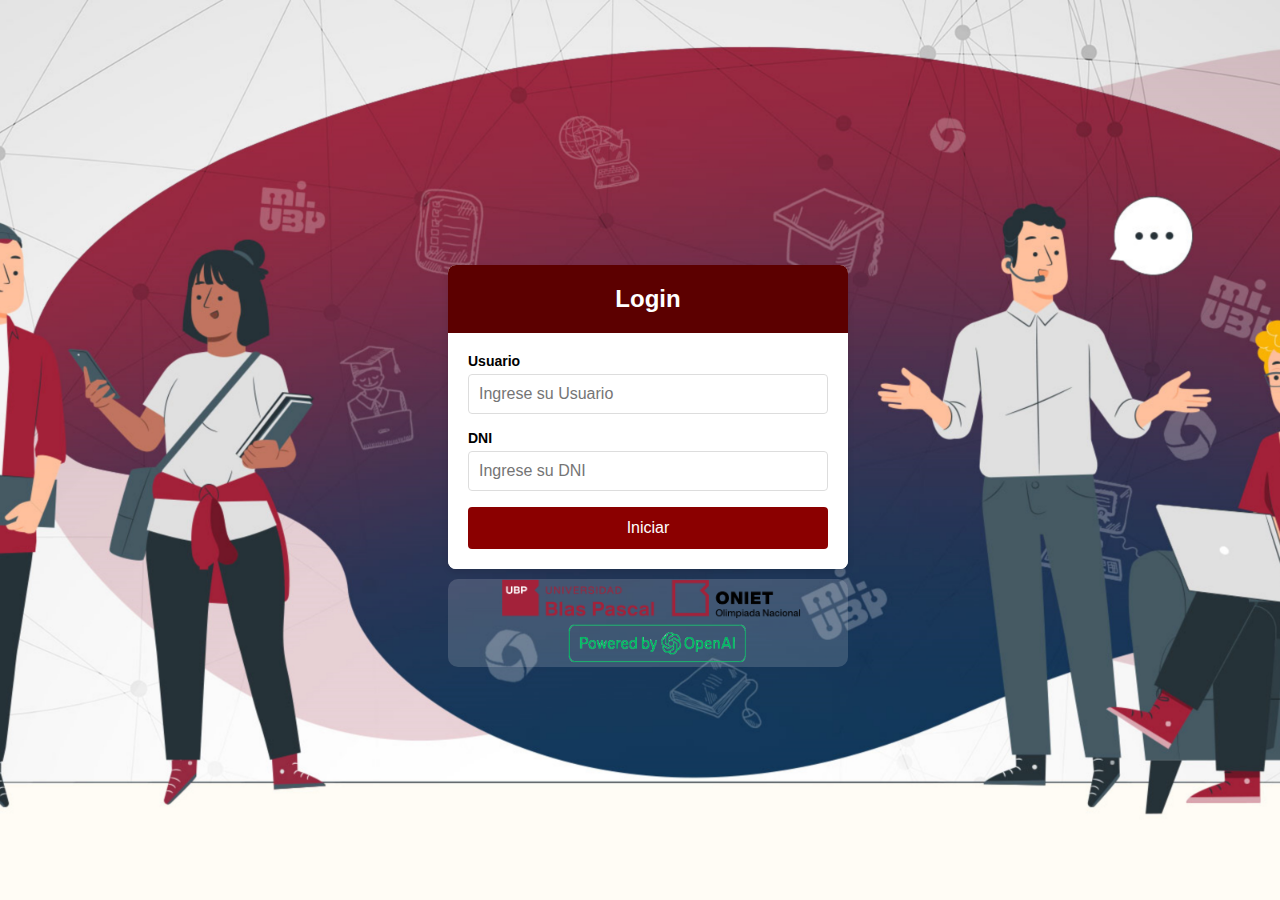
==== index.html @ 48d73fc2 "First commit" ====
<!DOCTYPE html>
<html lang="es">
<head>
    <meta charset="UTF-8">
    <meta name="viewport" content="width=device-width, initial-scale=1.0">
    <link rel="stylesheet" href="./app/pages/login/css/login-styles.css">
    <title>Iniciar Sesión</title>
</head>
<body class="bodymenu">
    <div class="login" id="loginForm">
        <div class="login-header">
            <h2>Login</h2>
        </div>
        <form id="login-form" class="login-form" action="./app/pages/login/page/login.php" method="POST">
            <div class="login-labels">
                <label for="nombre">Usuario</label>
                <input type="text" id="usuario" name="usuario" required placeholder="Ingrese su Usuario">
            </div>
            <div class="login-labels">
                <label for="dni">DNI</label>
                <input type="text" id="dni" name="dni" required placeholder="Ingrese su DNI" maxlength="8">
            </div>
            <button type="submit" class="submit-btn">Iniciar</button>   
        </form>
    
    <div id="message" style="display: none; text-align: center; padding: 1.25rem;"></div> <!-- Mensaje de éxito o error -->
    </div>
    </div>
    <div class="logod">
        <img class="logologin ms-5" src="./public/images/ubp-oniet.png" alt="logo de ubp">
        <img class="chat ms-5" src="./public/images/openia-logo.png" alt="logo de openia">
    </div>
    <script src="./app/pages/login/js/login.js"></script>
</body> 
</html>
---- app/pages/login/css/login-styles.css ----
html{
    height: 100%;
}
.bodymenu {
    font-family: Arial, sans-serif;
    background: url(illustration.jpg); 
    background-position: center;
    background-size: cover;
    background-attachment: fixed;
    height: auto !important;
    position: absolute;
    top: 50%;
    left: 50%;
    transform: translate(-50%, -50%);
}
.logod{
    background-color: #fffefe28;
    border-radius: 10px;
    width: 400px;
    margin-left: 1rem;
    margin-top: 10px;
}

.logologin{
    width: 300px;
    height: 40px;
    padding-left: 53px;
}
.chat{
    width: 180px;
    height: 40px;
    margin-left: 120px;
}
.bodypregunta{ 
    background-repeat: no-repeat;
    background-position: center;
    background-size: cover;
}


.navbar{
    background-color: #a02525;
    color: white;
}
.nav{
    color: white !important ;
    text-decoration: none !important;
}
.logoheadee{
    width: 50%;
}

.navbar-nav .nav-link:hover {
    color: rgb(0, 0, 0) !important;
}
.login {
    background-color: white;
    border-radius: 8px;
    box-shadow: 0 0.25rem 0.375rem rgba(0, 0, 0, 0.1);
    overflow: hidden;
    width: 400px;
    margin-top: 1rem;
    margin-left: 1rem;
    margin-right: 1rem;
}
.login-header {
    background-color: #5C0000; 
    color: white;
    padding: 1.25rem;
    text-align: center;
}
.login-header h2 {
    margin: 0;
    font-size: 1.5rem;
}
.login-form {
    padding: 1.25rem;
    background-color: #ffffff;
}
.login-labels {
    margin-bottom: 1rem;
}
.login-labels label {
    display: block;
    margin-bottom: 0.3125rem;
    font-weight: bold;
    font-size: 0.875rem;
}
.login-labels input {
    width: 100%;
    padding: 0.625rem;
    border: 1px solid #ddd;
    border-radius: 0.25rem;
    box-sizing: border-box;
    font-size: 1rem;
}
.submit-btn {
    background-color: #8B0000;
    color: white;
    border: none;
    padding: 0.75rem 1rem;
    border-radius: 0.25rem;
    cursor: pointer;
    width: 100%;
    font-size: 1rem;
    transition: background-color 0.3 ease;
}

.submit-btn:hover {
    background-color: #6B0000;
}

#message {
    display: none; /* Asegúrate de que esté oculto inicialmente */
    text-align: center;
    color: green;
    padding: 1.25rem;
    opacity: 0; /* Inicialmente transparente */
    transition: opacity 3s; /* Transición suave para la opacidad */
}

@media (max-width: 480px) {
    :root {
        font-size: 0.9rem;
    }
    .login {
        width: 300px;
        margin: 0;
        border-radius: 8px;
    }
    .logologin{
        width: 300px;
        height: 40px;
        padding-left: 0;
        margin-top: 5px;
    }
    .logod{
        width: 300px;
        height: 90px;
        margin-left: 0;
        margin-top: 10px;
    }
    .chat{
        width: 180px;
        height: 40px;
        margin-left: 60px;
    }

    #message {
        display: none; /* Asegúrate de que esté oculto inicialmente */
        text-align: center;
        color: green;
        padding: 1.25rem;
        opacity: 0; /* Inicialmente transparente */
        transition: opacity 3s; /* Transición suave para la opacidad */
    }
    
}
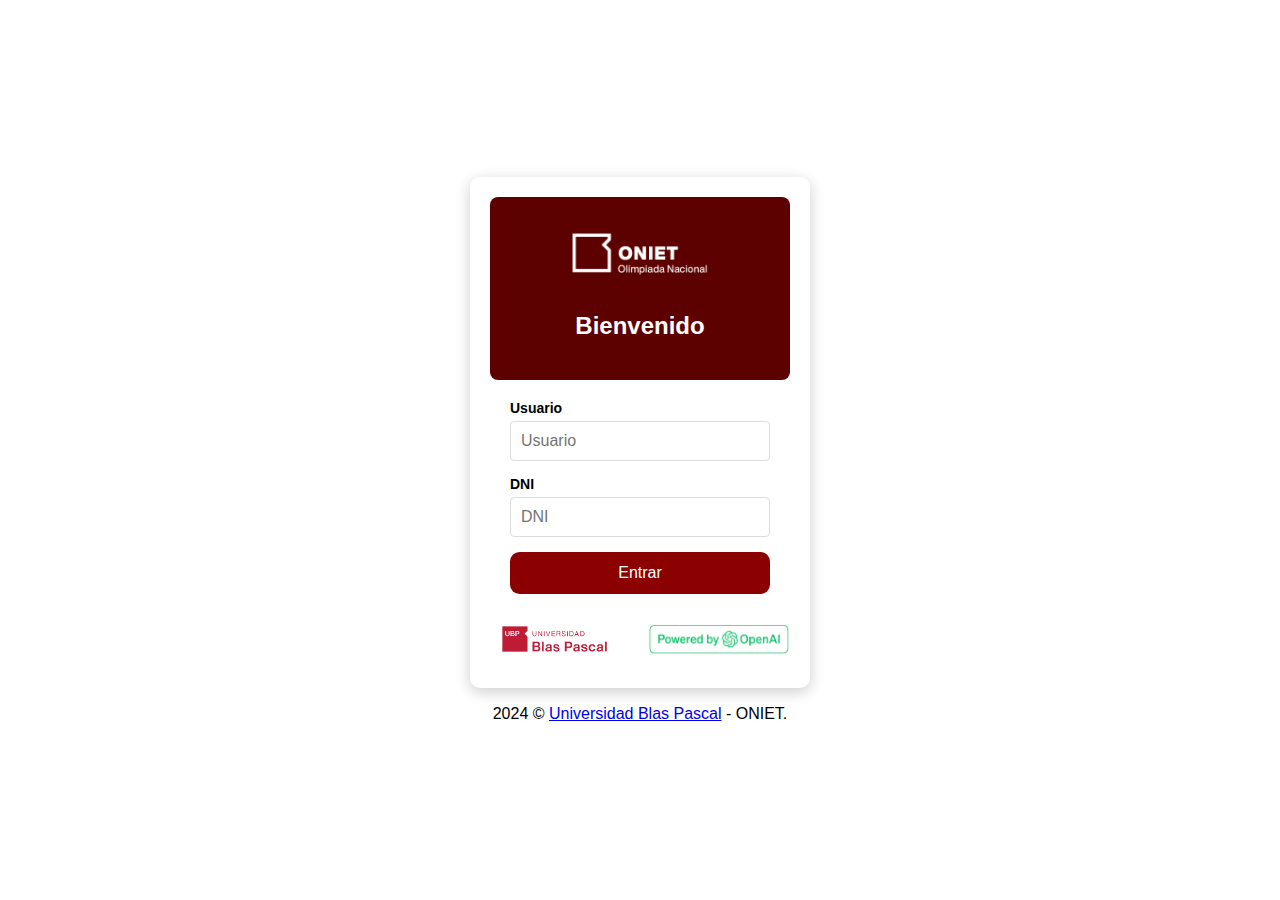
==== commit 0b6b4ff1: "cambio login" ====
--- a/index.html
+++ b/index.html
@@ -1,35 +1,47 @@
 <!DOCTYPE html>
 <html lang="es">
+
 <head>
     <meta charset="UTF-8">
     <meta name="viewport" content="width=device-width, initial-scale=1.0">
     <link rel="stylesheet" href="./app/pages/login/css/login-styles.css">
-    <title>Iniciar Sesión</title>
+    <title>ONIET - Iniciar Sesión</title>
+
 </head>
+
 <body class="bodymenu">
-    <div class="login" id="loginForm">
-        <div class="login-header">
-            <h2>Login</h2>
+    <div>
+        <div class="login" id="loginForm">
+            <div class="login-header">
+                <img src="./public/images/oniet-logo.png" alt="ONIET logo" style="width: 150px;">
+                <h2>Bienvenido</h2>
+            </div>
+            <form id="login-form" class="login-form" action="./app/pages/login/page/login.php" method="POST">
+                <div class="login-labels">
+                    <label for="usuario">Usuario</label>
+                    <input type="text" id="usuario" name="usuario" required placeholder="Usuario">
+                </div>
+                <div class="login-labels">
+                    <label for="dni">DNI</label>
+                    <input type="text" id="dni" name="dni" required placeholder="DNI" inputmode="numeric" maxlength="8">
+                </div>
+                <button type="submit" class="submit-btn">Entrar</button>
+            </form>
+            <div style="display: flex; justify-content: space-between; align-items: center; ">
+                <a class="link" href="http://www.ubp.edu.ar" target="_blank">
+                    <img src="./public/images/ubp-white.jpg" alt="logo blas pascal" style: {width:"241px", height="50px" }>
+                </a>
+                <a href="https://platform.openai.com/docs/api-reference/introduction"><img  src="./public/images/openia-logo.png" alt="openia-logo" style="width:141px; height:30px ;"></a>
+            </div>
+            <div id="message" style="display: none; text-align: center; padding: 1.25rem;"></div>
+
         </div>
-        <form id="login-form" class="login-form" action="./app/pages/login/page/login.php" method="POST">
-            <div class="login-labels">
-                <label for="nombre">Usuario</label>
-                <input type="text" id="usuario" name="usuario" required placeholder="Ingrese su Usuario">
-            </div>
-            <div class="login-labels">
-                <label for="dni">DNI</label>
-                <input type="text" id="dni" name="dni" required placeholder="Ingrese su DNI" maxlength="8">
-            </div>
-            <button type="submit" class="submit-btn">Iniciar</button>   
-        </form>
-    
-    <div id="message" style="display: none; text-align: center; padding: 1.25rem;"></div> <!-- Mensaje de éxito o error -->
-    </div>
-    </div>
-    <div class="logod">
-        <img class="logologin ms-5" src="./public/images/ubp-oniet.png" alt="logo de ubp">
-        <img class="chat ms-5" src="./public/images/openia-logo.png" alt="logo de openia">
+        <div style="text-align: center; margin-top: 5%;">
+            2024 ©
+            <a class="link" href="http://www.ubp.edu.ar" target="_blank">Universidad Blas Pascal</a> - ONIET.
+        </div>
     </div>
     <script src="./app/pages/login/js/login.js"></script>
-</body> 
+</body>
+
 </html>--- a/app/pages/login/css/login-styles.css
+++ b/app/pages/login/css/login-styles.css
@@ -3,15 +3,12 @@
 }
 .bodymenu {
     font-family: Arial, sans-serif;
-    background: url(illustration.jpg); 
-    background-position: center;
-    background-size: cover;
-    background-attachment: fixed;
-    height: auto !important;
-    position: absolute;
-    top: 50%;
-    left: 50%;
-    transform: translate(-50%, -50%);
+    display: flex;
+    justify-content: center;
+    align-items: center;
+    height: 100vh;
+    margin: 0;
+    
 }
 .logod{
     background-color: #fffefe28;
@@ -54,31 +51,28 @@
     color: rgb(0, 0, 0) !important;
 }
 .login {
-    background-color: white;
-    border-radius: 8px;
-    box-shadow: 0 0.25rem 0.375rem rgba(0, 0, 0, 0.1);
-    overflow: hidden;
-    width: 400px;
-    margin-top: 1rem;
-    margin-left: 1rem;
-    margin-right: 1rem;
+    background-color: rgba(255, 255, 255, 0);
+    padding: 20px;
+    border-radius: 10px;
+    box-shadow: 0px 4px 15px rgba(0, 0, 0, 0.2);
+    width: 300px;
+    text-align: center;
 }
 .login-header {
     background-color: #5C0000; 
     color: white;
     padding: 1.25rem;
+    border-radius: 0.5rem;
     text-align: center;
 }
-.login-header h2 {
-    margin: 0;
-    font-size: 1.5rem;
-}
+
 .login-form {
     padding: 1.25rem;
     background-color: #ffffff;
 }
 .login-labels {
-    margin-bottom: 1rem;
+    margin-bottom: 15px;
+    text-align: left;
 }
 .login-labels label {
     display: block;
@@ -99,7 +93,7 @@
     color: white;
     border: none;
     padding: 0.75rem 1rem;
-    border-radius: 0.25rem;
+    border-radius: 0.6rem;
     cursor: pointer;
     width: 100%;
     font-size: 1rem;
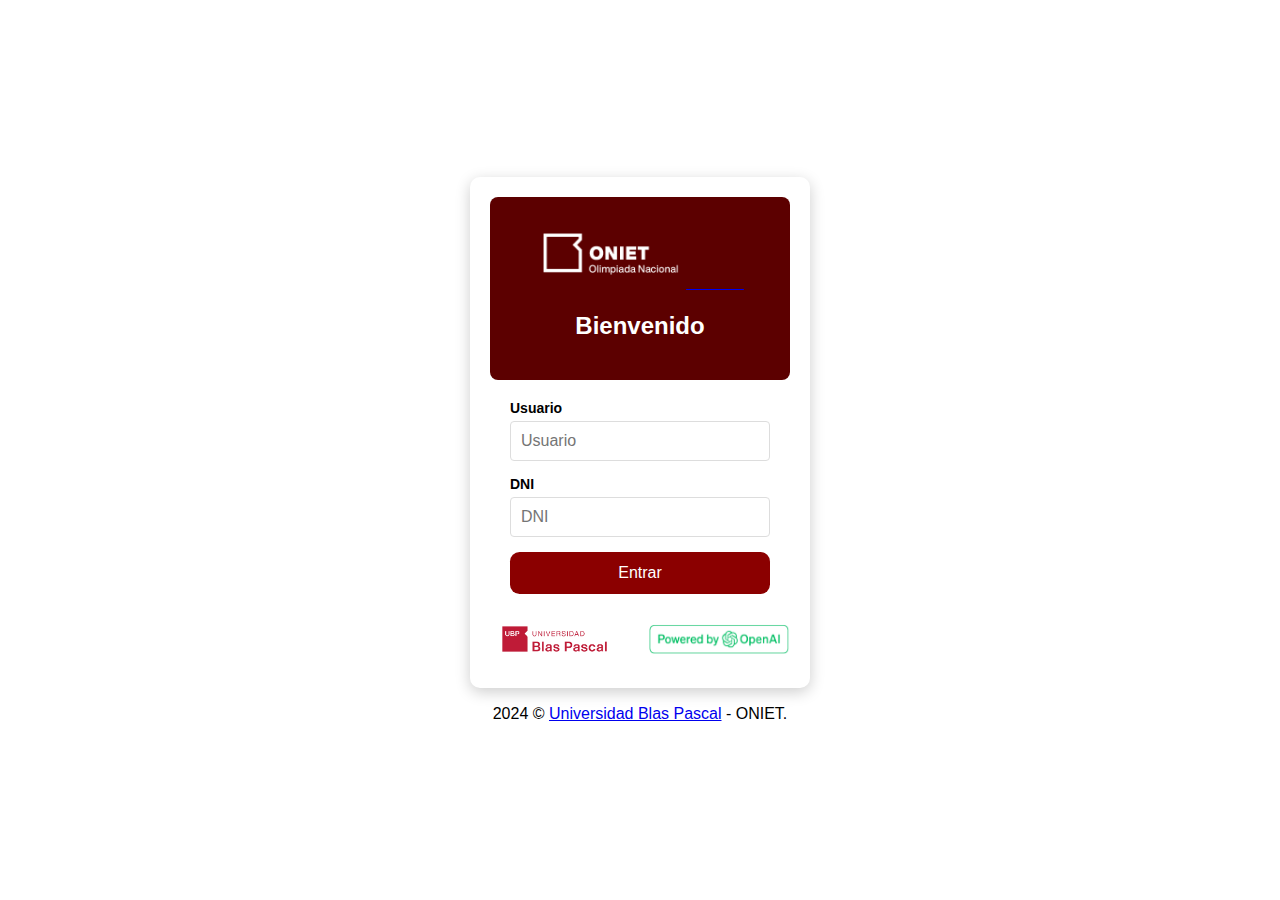
==== commit f850c3b6: "agrego boton en imagen de oniet" ====
--- a/index.html
+++ b/index.html
@@ -13,7 +13,9 @@
     <div>
         <div class="login" id="loginForm">
             <div class="login-header">
-                <img src="./public/images/oniet-logo.png" alt="ONIET logo" style="width: 150px;">
+                <a href="https://oniet.ubp.edu.ar/">
+                    <img src="./public/images/oniet-logo.png" alt="ONIET logo" style="width: 150px;">
+                </a>
                 <h2>Bienvenido</h2>
             </div>
             <form id="login-form" class="login-form" action="./app/pages/login/page/login.php" method="POST">
@@ -23,7 +25,7 @@
                 </div>
                 <div class="login-labels">
                     <label for="dni">DNI</label>
-                    <input type="text" id="dni" name="dni" required placeholder="DNI" inputmode="numeric" maxlength="8">
+                    <input type="text" id="dni" name="dni" required placeholder="DNI" inputmode="numeric">
                 </div>
                 <button type="submit" class="submit-btn">Entrar</button>
             </form>
@@ -31,7 +33,9 @@
                 <a class="link" href="http://www.ubp.edu.ar" target="_blank">
                     <img src="./public/images/ubp-white.jpg" alt="logo blas pascal" style: {width:"241px", height="50px" }>
                 </a>
-                <a href="https://platform.openai.com/docs/api-reference/introduction"><img  src="./public/images/openia-logo.png" alt="openia-logo" style="width:141px; height:30px ;"></a>
+                <a href="https://platform.openai.com/docs/api-reference/introduction">
+                    <img  src="./public/images/openia-logo.png" alt="openia-logo" style="width:141px; height:30px ;">
+                </a>
             </div>
             <div id="message" style="display: none; text-align: center; padding: 1.25rem;"></div>
 
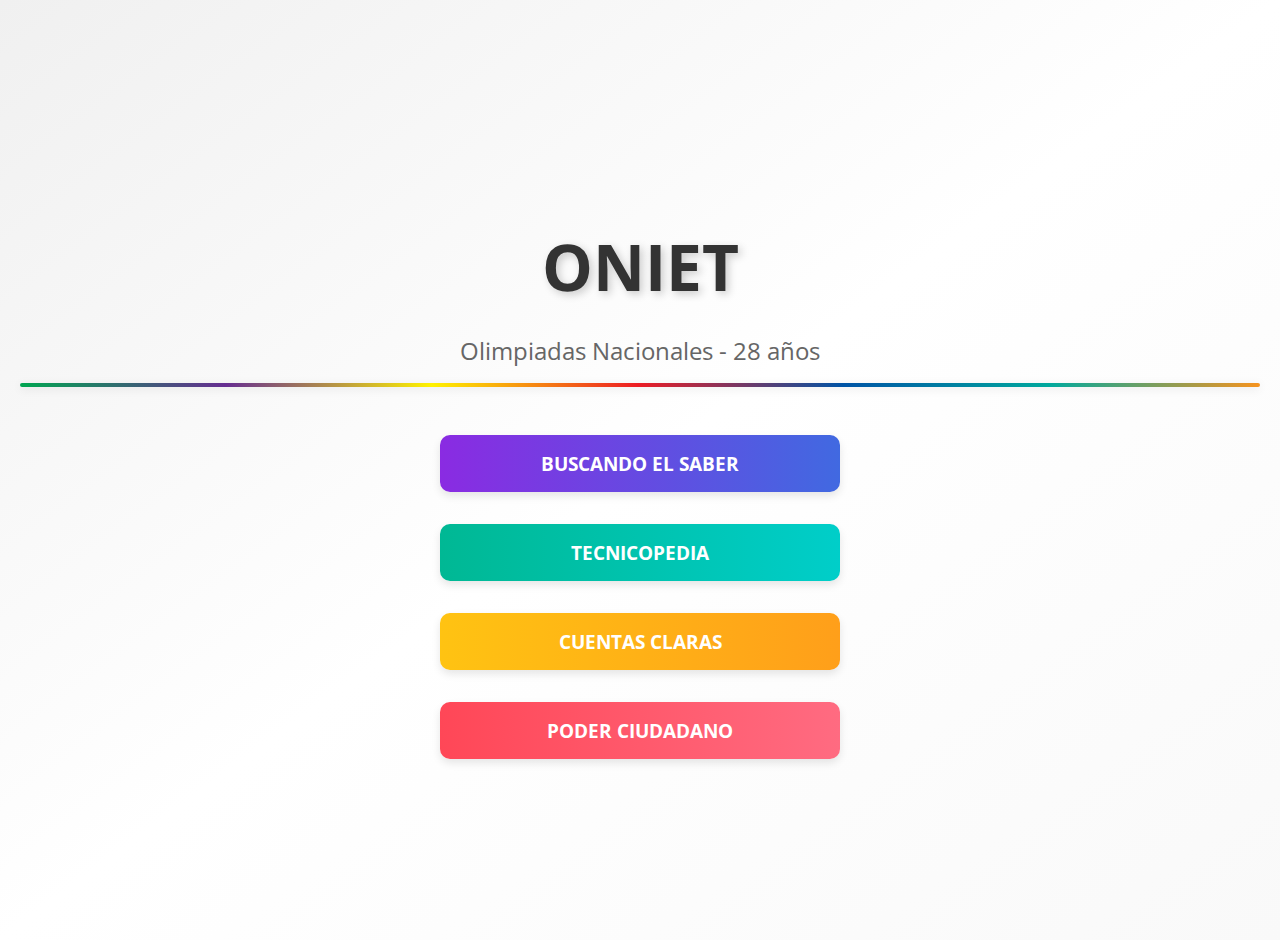
==== commit 00e84b11: "reorganizacion del repo, añado superusuario y guardo preguntas de la api en db" ====
--- a/index.html
+++ b/index.html
@@ -4,48 +4,137 @@
 <head>
     <meta charset="UTF-8">
     <meta name="viewport" content="width=device-width, initial-scale=1.0">
-    <link rel="stylesheet" href="./app/pages/login/css/login-styles.css">
-    <title>ONIET - Iniciar Sesión</title>
+    <title>ONIET</title>
+    <link href="https://fonts.googleapis.com/css2?family=Roboto:wght@700&family=Open+Sans:wght@400;600&display=swap"
+        rel="stylesheet">
+    <style>
+        body {
+            margin: 0;
+            display: flex;
+            flex-direction: column;
+            align-items: center;
+            justify-content: center;
+            min-height: 100vh;
+            font-family: 'Open Sans', sans-serif;
+            padding: 20px;
+            background: linear-gradient(to bottom right, #f0f0f0, #0000, #f9f9f9);
+        }
 
+        @keyframes gradientShift {
+            0% {
+                background: linear-gradient(to bottom right, #f0f0f0, #ffffff, #f9f9f9);
+            }
+
+            50% {
+                background: linear-gradient(to bottom right, #e0e0e0, #f0f0f0, #e9e9e9);
+            }
+
+            100% {
+                background: linear-gradient(to bottom right, #f0f0f0, #ffffff, #f9f9f9);
+            }
+        }
+
+        .logo {
+            font-size: 4rem;
+            font-weight: bold;
+            margin-bottom: 0;
+            color: #333;
+            text-shadow: 3px 3px 8px rgba(0, 0, 0, 0.2);
+        }
+
+        .subtitle {
+            font-size: 1.5rem;
+            margin-bottom: 1rem;
+            color: #666;
+        }
+
+        .rainbow-line {
+            width: 100%;
+            height: 4px;
+            background: linear-gradient(to right,
+                    #00A651 0%,
+                    #662D91 16.6%,
+                    #FFF200 33.2%,
+                    #ED1C24 49.8%,
+                    #0054A6 66.4%,
+                    #00A99D 83%,
+                    #F7931E 100%);
+            margin-bottom: 3rem;
+            border-radius: 50px;
+            box-shadow: 0 2px 10px rgba(0, 0, 0, 0.1);
+        }
+
+        .button-container {
+            display: flex;
+            flex-direction: column;
+            gap: 2rem;
+            width: 100%;
+            max-width: 400px;
+        }
+
+        .gradient-button {
+            padding: 15px;
+            border: none;
+            border-radius: 10px;
+            color: white;
+            font-size: 1.2rem;
+            font-weight: bold;
+            cursor: pointer;
+            text-align: center;
+            text-decoration: none;
+            transition: transform 0.3s ease, box-shadow 0.3s ease, opacity 0.3s ease;
+            box-shadow: 0 4px 8px rgba(0, 0, 0, 0.1);
+        }
+
+        .gradient-button:hover {
+            transform: scale(1.05);
+            box-shadow: 0 8px 16px rgba(0, 0, 0, 0.2);
+            opacity: 0.9;
+        }
+
+        .preguntero {
+            background: linear-gradient(to right, #8A2BE2, #4169E1);
+        }
+
+        .tecnicopedia {
+            background: linear-gradient(to right, #00B894, #00CEC9);
+        }
+
+        .contabilidad {
+            background: linear-gradient(to right, #FFC312, #FF9F1A);
+        }
+
+        .poder-ciudadano {
+            background: linear-gradient(to right, #FF4757, #FF6B81);
+        }
+
+        @media screen and (max-width: 600px) {
+            .logo {
+                font-size: 3rem;
+            }
+
+            .subtitle {
+                font-size: 1.2rem;
+            }
+
+            .gradient-button {
+                font-size: 1rem;
+                padding: 12px;
+            }
+        }
+    </style>
 </head>
 
-<body class="bodymenu">
-    <div>
-        <div class="login" id="loginForm">
-            <div class="login-header">
-                <a href="https://oniet.ubp.edu.ar/">
-                    <img src="./public/images/oniet-logo.png" alt="ONIET logo" style="width: 150px;">
-                </a>
-                <h2>Bienvenido</h2>
-            </div>
-            <form id="login-form" class="login-form" action="./app/pages/login/page/login.php" method="POST">
-                <div class="login-labels">
-                    <label for="usuario">Usuario</label>
-                    <input type="text" id="usuario" name="usuario" required placeholder="Usuario">
-                </div>
-                <div class="login-labels">
-                    <label for="dni">DNI</label>
-                    <input type="text" id="dni" name="dni" required placeholder="DNI" inputmode="numeric">
-                </div>
-                <button type="submit" class="submit-btn">Entrar</button>
-            </form>
-            <div style="display: flex; justify-content: space-between; align-items: center; ">
-                <a class="link" href="http://www.ubp.edu.ar" target="_blank">
-                    <img src="./public/images/ubp-white.jpg" alt="logo blas pascal" style: {width:"241px", height="50px" }>
-                </a>
-                <a href="https://platform.openai.com/docs/api-reference/introduction">
-                    <img  src="./public/images/openia-logo.png" alt="openia-logo" style="width:141px; height:30px ;">
-                </a>
-            </div>
-            <div id="message" style="display: none; text-align: center; padding: 1.25rem;"></div>
-
-        </div>
-        <div style="text-align: center; margin-top: 5%;">
-            2024 ©
-            <a class="link" href="http://www.ubp.edu.ar" target="_blank">Universidad Blas Pascal</a> - ONIET.
-        </div>
+<body>
+    <h1 class="logo">ONIET</h1>
+    <p class="subtitle">Olimpiadas Nacionales - 28 años</p>
+    <div class="rainbow-line"></div>
+    <div class="button-container">
+        <a href="./Buscando-el-Saber/index.php" class="gradient-button preguntero">BUSCANDO EL SABER</a>
+        <a href="./Tecnopedia/" class="gradient-button tecnicopedia">TECNICOPEDIA</a>
+        <a href="./Cuentas-claras/" class="gradient-button contabilidad">CUENTAS CLARAS</a>
+        <a href="./Poder-ciudadano/" class="gradient-button poder-ciudadano">PODER CIUDADANO</a>
     </div>
-    <script src="./app/pages/login/js/login.js"></script>
 </body>
 
 </html>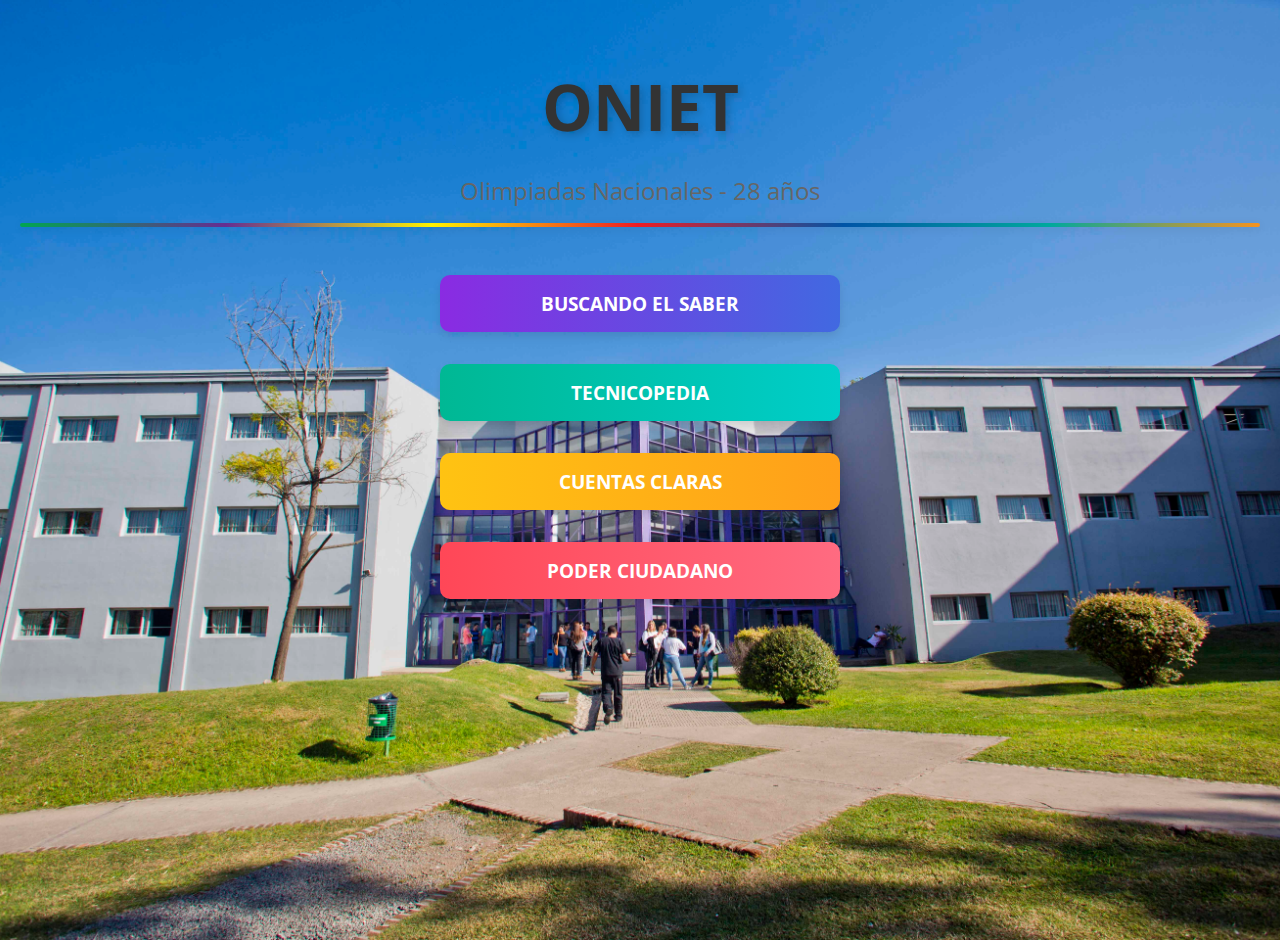
==== commit cf6b4aa4: "agrego logica ver preguntas y respuestas respondidas" ====
--- a/index.html
+++ b/index.html
@@ -13,11 +13,14 @@
             display: flex;
             flex-direction: column;
             align-items: center;
-            justify-content: center;
             min-height: 100vh;
             font-family: 'Open Sans', sans-serif;
             padding: 20px;
-            background: linear-gradient(to bottom right, #f0f0f0, #0000, #f9f9f9);
+            background-image: url('./assets/UBP.jpg');
+            background-size: cover;
+            background-position: center center;
+            background-repeat: no-repeat;
+
         }
 
         @keyframes gradientShift {
@@ -84,12 +87,13 @@
             text-decoration: none;
             transition: transform 0.3s ease, box-shadow 0.3s ease, opacity 0.3s ease;
             box-shadow: 0 4px 8px rgba(0, 0, 0, 0.1);
+            opacity: 1;
         }
 
         .gradient-button:hover {
             transform: scale(1.05);
             box-shadow: 0 8px 16px rgba(0, 0, 0, 0.2);
-            opacity: 0.9;
+            opacity: 0.85;
         }
 
         .preguntero {
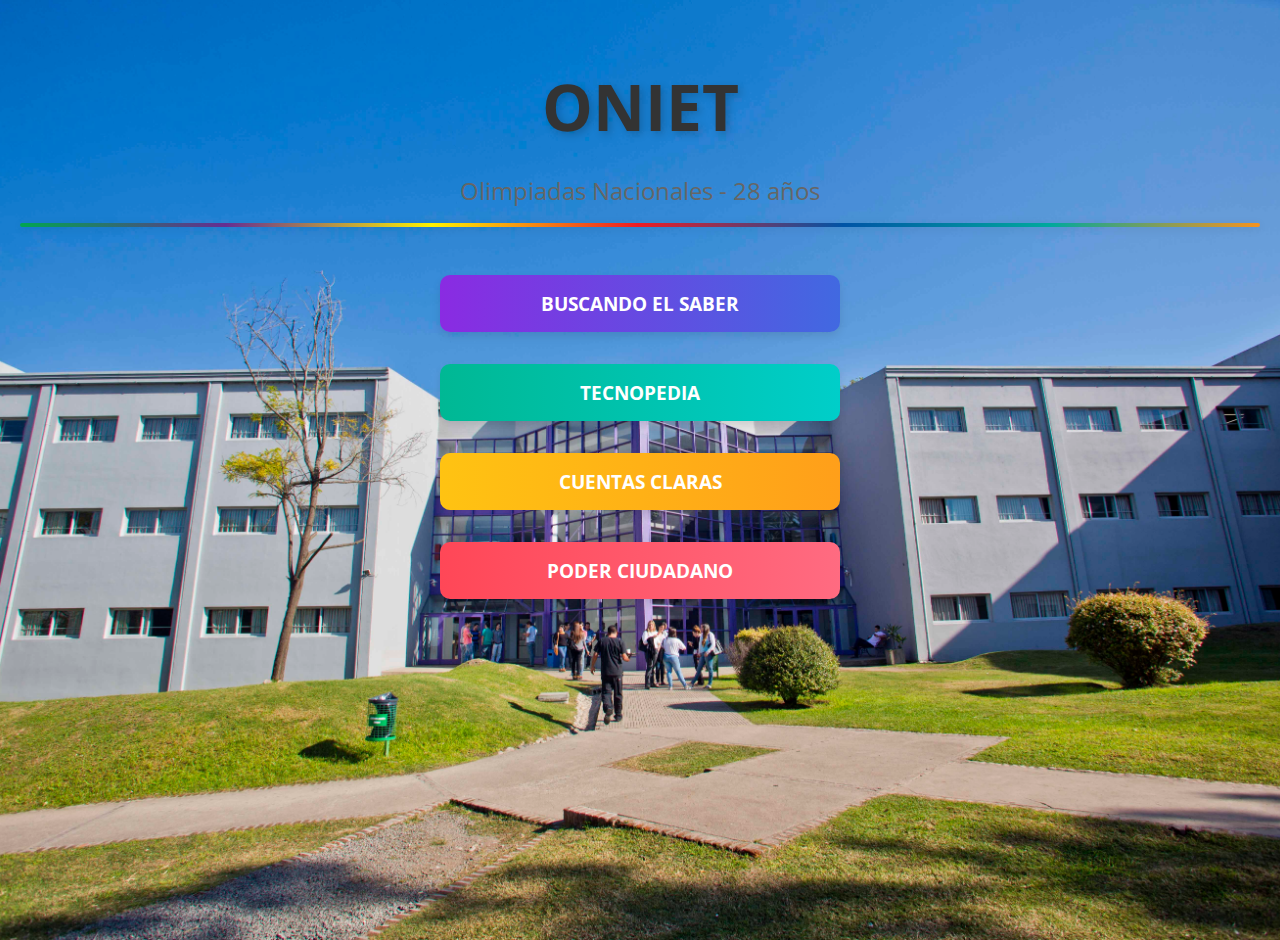
==== commit 23fbd70c: "ultimos cambios" ====
--- a/index.html
+++ b/index.html
@@ -135,7 +135,7 @@
     <div class="rainbow-line"></div>
     <div class="button-container">
         <a href="./Buscando-el-Saber/index.php" class="gradient-button preguntero">BUSCANDO EL SABER</a>
-        <a href="./Tecnopedia/" class="gradient-button tecnicopedia">TECNICOPEDIA</a>
+        <a href="./Tecnopedia/" class="gradient-button tecnicopedia">TECNOPEDIA</a>
         <a href="./Cuentas-claras/" class="gradient-button contabilidad">CUENTAS CLARAS</a>
         <a href="./Poder-ciudadano/" class="gradient-button poder-ciudadano">PODER CIUDADANO</a>
     </div>
